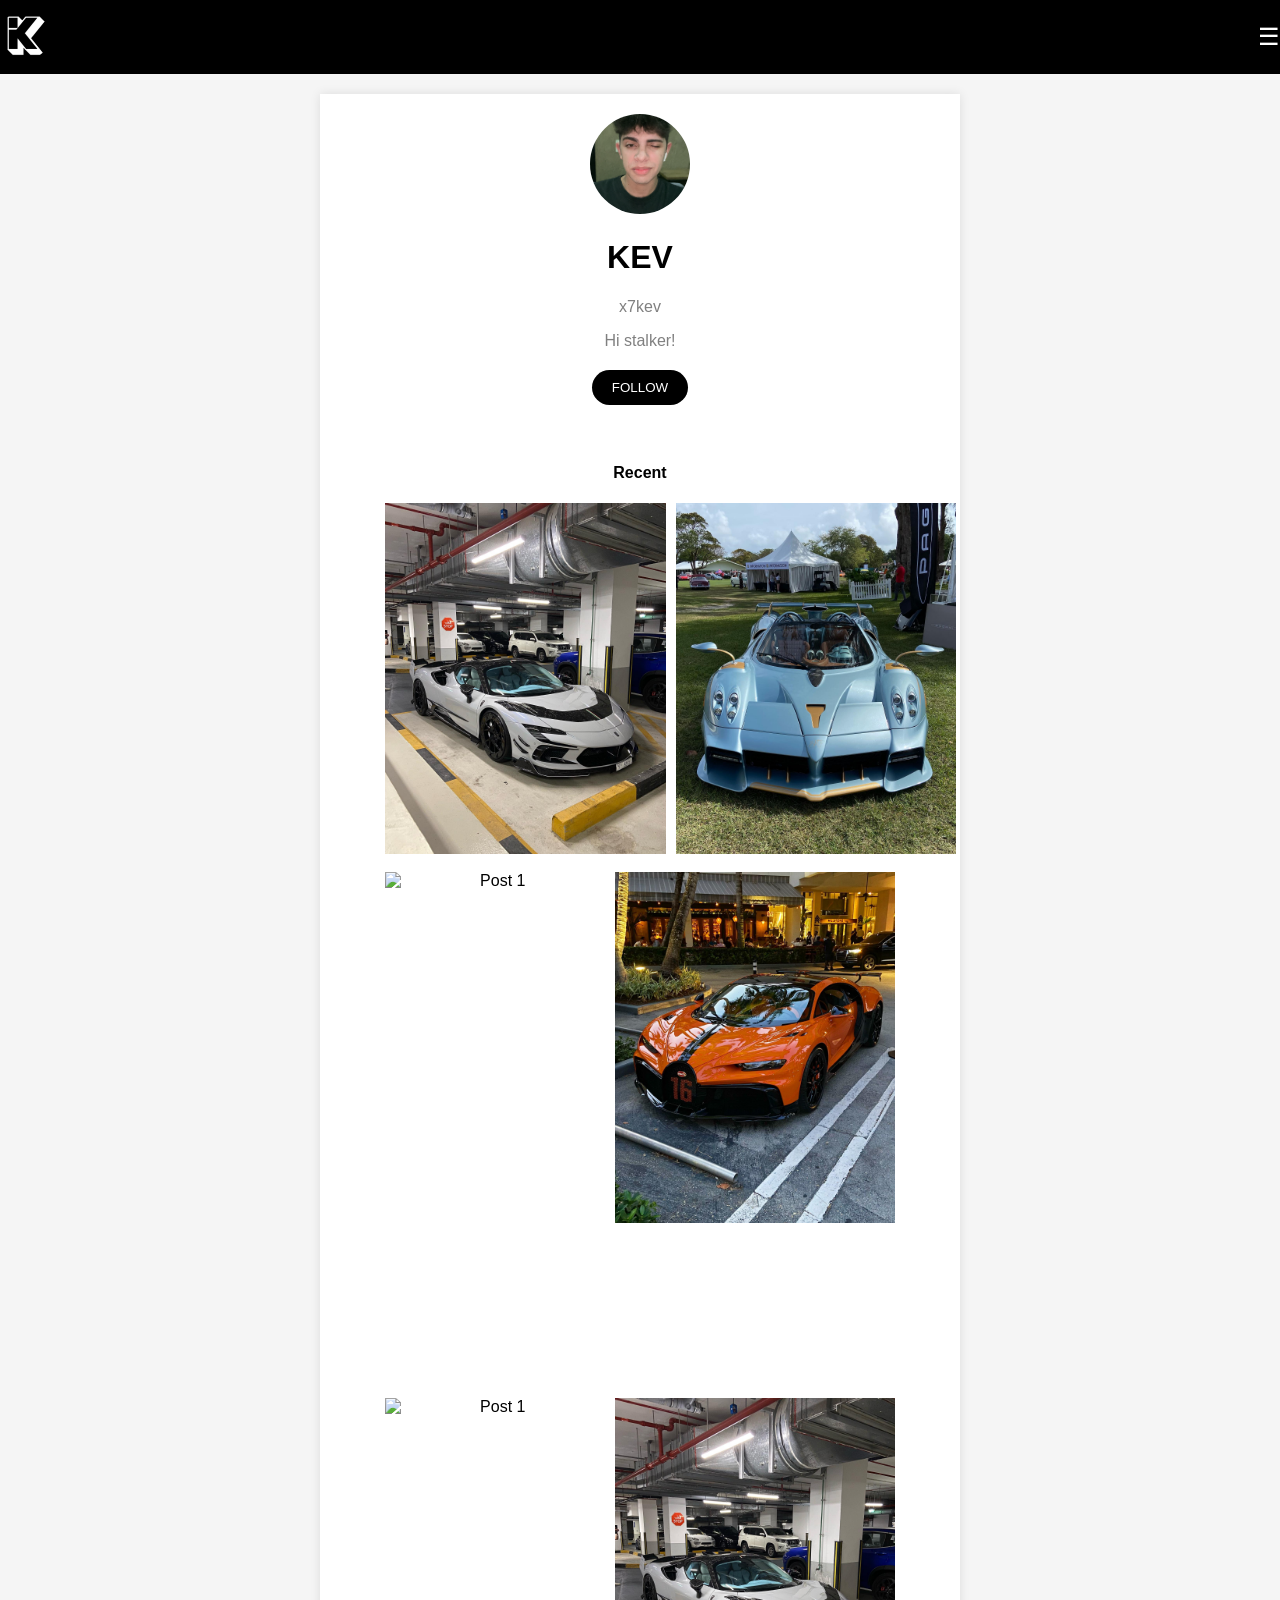
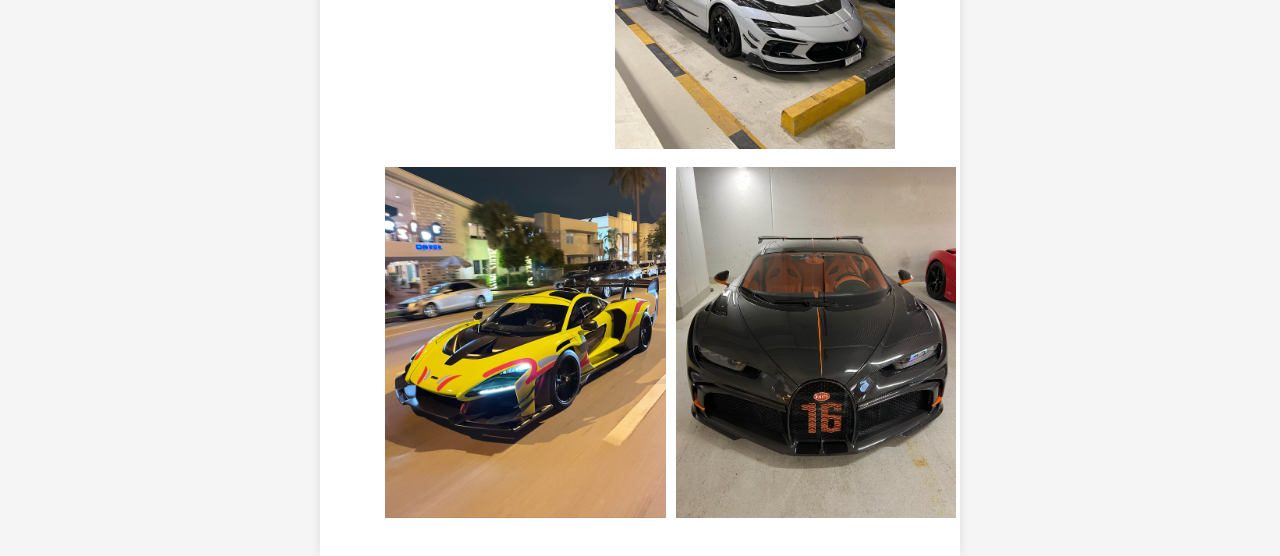
==== index.html @ edd32efb "Update index.html" ====
<!DOCTYPE html>
<html lang="es">
<head>
    <meta charset="UTF-8">
    <meta name="viewport" content="width=device-width, initial-scale=1.0">
    <title>KEV</title>
    <link rel="stylesheet" href="styles.css">
    <link rel="stylesheet" href="icon/IMG_7031.ico">
</head>
<body>
    <header>
        <div class="logo"><img src="icon/prueba4.png" alt=""></div>
        <div class="menu-icon">☰</div>
    </header>
    <main>
        <div class="profile">
            <img src="vsco_021224.jpg" alt="Profile Picture" class="profile-pic">
            <h1>KEV</h1>
            <p class="username">x7kev</p>
            <p class="about">Hi stalker!</p>
            <button class="follow-button">FOLLOW</button>
        </div>
        <div class="recent">
            <br>
            <h4>Recent</h4>
            <div class="posts">
                <img src="img/foto01.png" alt="Post 1">
                <img src="img/foto02.png" alt="Post 2">
            </div>
            <br>
            <div class="posts">
                <img src="img/foto03.png" alt="Post 1">
                <img src="img/foto04.png" alt="Post 2">
            </div>
            
<!--PRUEBA-->

<div class="video-container">
    <video src="video/video01.mp4" autoplay muted loop playsinline></video>
   
    <video src="video/video02.mp4" autoplay muted loop playsinline></video>
</div>
<!--END PRUEBA-->

<br>

<div class="posts">
    <img src="img/foto08.png" alt="Post 1">
    <img src="img/foto07.png" alt="Post 2">
</div>
<br>
<div class="posts">
    <img src="img/foto05.png" alt="Post 1">
    <img src="img/foto06.png" alt="Post 2">
</div>
</div>

<br>

</div>
    </main>
</body>
</html>
---- styles.css ----
body {
    font-family: Arial, sans-serif;
    margin: 0;
    padding: 0;
    background-color: #f5f5f5;
    display: flex;
    flex-direction: column;
    align-items: center;
    overflow-x: hidden; /* Evita el desplazamiento horizontal */
}

header {
    width: 100%;
    display: flex;
    justify-content: space-between;
    align-items: center;
    background-color: #000;
    color: #fff;
    padding: 10px 20px;
}

.logo img {
    width: 50px; /* Ajusta el ancho según sea necesario */
    height: 50px; /* Ajusta la altura según sea necesario */
    object-fit: cover;
    border-radius: 50%; /* Hace que la imagen sea circular */
}

.menu-icon {
    font-size: 24px;
    cursor: pointer;
}

main {
    background-color: #fff;
    width: 90%;
    max-width: 600px;
    margin-top: 20px;
    padding: 20px;
    box-shadow: 0 0 10px rgba(0, 0, 0, 0.1);
}

.profile {
    text-align: center;
}

.profile-pic {
    width: 100px;
    height: 100px;
    border-radius: 50%;
    object-fit: cover;
}

.username {
    color: grey;
}

.about {
    color: grey;
    margin-bottom: 20px;
}

.follow-button {
    background-color: #000;
    color: #fff;
    border: none;
    padding: 10px 20px;
    cursor: pointer;
}

.recent {
    margin-top: 20px;
}

.recent h2 {
    margin-bottom: 10px;
}

.posts {
    display: flex;
    gap: 10px;
}

.posts img {
    width: 55%;
    height: auto;
    object-fit: cover;
   
}
.follow-button {
    background-color: #000;
    color: #fff;
    border: none;
    padding: 10px 20px;
    cursor: pointer;
    border-radius: 20px; /* Bordes redondeados */
}

.recent {
    margin-top: 20px;
    width: 85%; /* Ajusta el ancho según sea necesario */
    margin-left: auto;
    margin-right: auto;
    text-align: center;
}

.recent h2 {
    margin-bottom: 10px;
}
.video-container {
    display: flex;
   
    align-items: center; /* Centra los videos horizontalmente */
    gap: 19px;
    margin-top: 20px; 
}
.video-container video {
    width: 54%;
    height: auto;
    max-width: 400px;
  
}
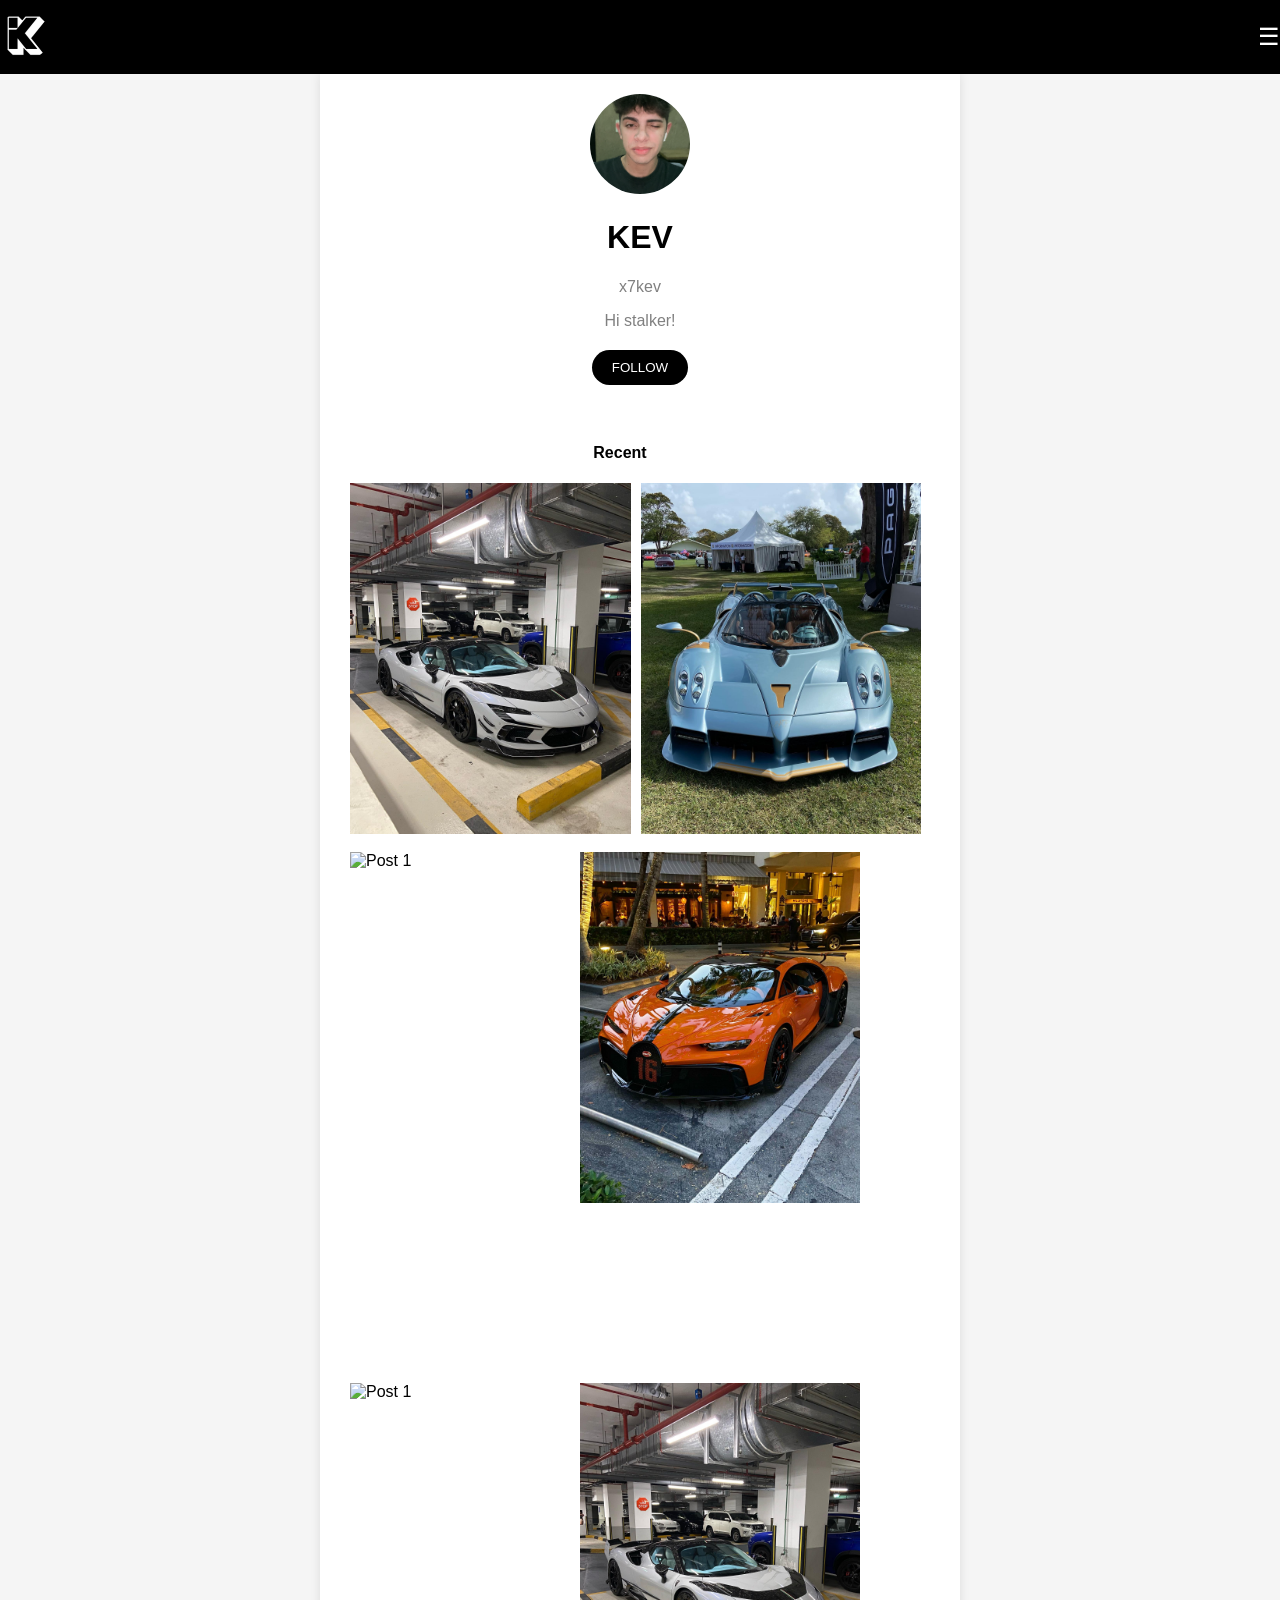
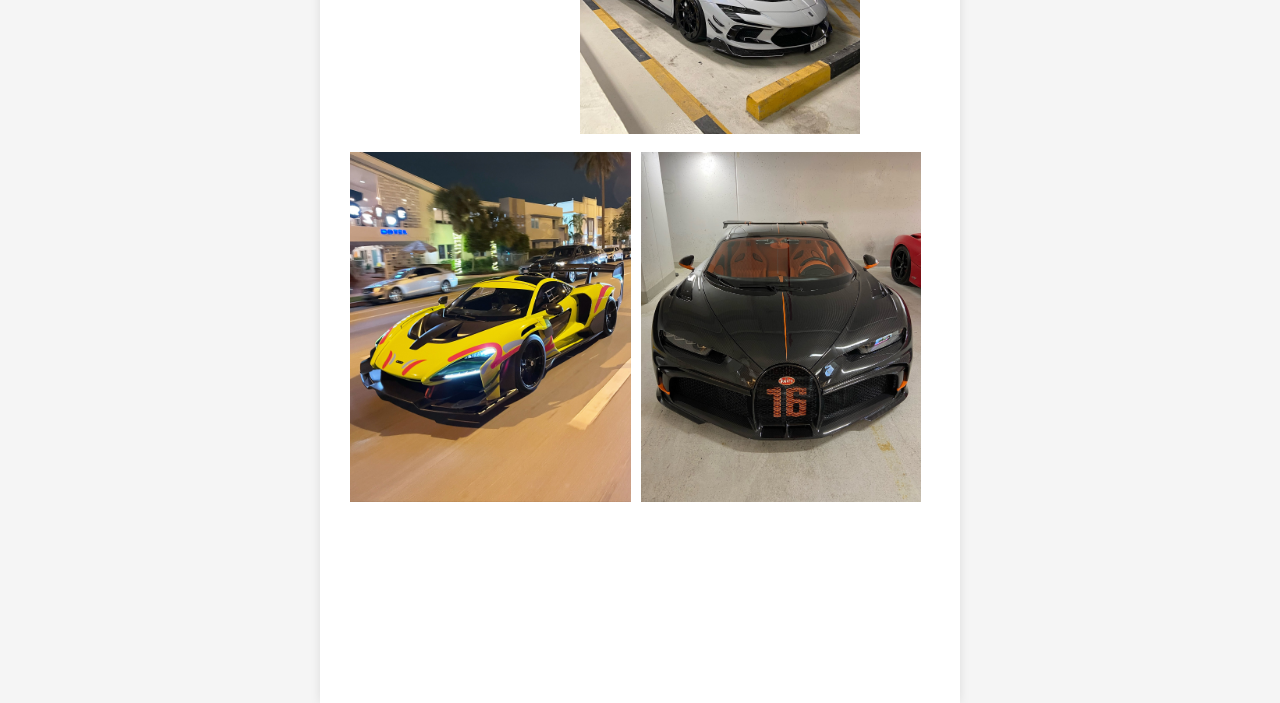
==== commit 8a667099: "Add files via upload" ====
--- a/index.html
+++ b/index.html
@@ -2,10 +2,22 @@
 <html lang="es">
 <head>
     <meta charset="UTF-8">
-    <meta name="viewport" content="width=device-width, initial-scale=1.0">
+    <meta name="viewport" content="width=device-width, initial-scale=1.0, user-scalable=no">
     <title>KEV</title>
     <link rel="stylesheet" href="styles.css">
     <link rel="stylesheet" href="icon/IMG_7031.ico">
+
+    <style>
+        html, body {
+            width: 100%;
+            overflow-x: hidden;
+        }
+        /* Asegúrate de que todo el contenido se ajuste al ancho de la pantalla */
+        .container {
+            width: 100%;
+            max-width: 100%;
+        }
+    </style>
 </head>
 <body>
     <header>
@@ -53,6 +65,11 @@
     <img src="img/foto05.png" alt="Post 1">
     <img src="img/foto06.png" alt="Post 2">
 </div>
+
+<div class="video-container">
+    <video src="video/video3.mp4" autoplay muted loop playsinline></video>
+   
+    <video src="video/video4.mp4" autoplay muted loop playsinline></video>
 </div>
 
 <br>
--- a/styles.css
+++ b/styles.css
@@ -38,6 +38,9 @@
     margin-top: 20px;
     padding: 20px;
     box-shadow: 0 0 10px rgba(0, 0, 0, 0.1);
+
+    margin: 0;
+   
 }
 
 .profile {
@@ -68,9 +71,7 @@
     cursor: pointer;
 }
 
-.recent {
-    margin-top: 20px;
-}
+
 
 .recent h2 {
     margin-bottom: 10px;
@@ -99,23 +100,26 @@
 .recent {
     margin-top: 20px;
     width: 85%; /* Ajusta el ancho según sea necesario */
-    margin-left: auto;
+    margin-left: 10px;
     margin-right: auto;
-    text-align: center;
+   
 }
 
-.recent h2 {
-    margin-bottom: 10px;
+.recent h4 {
+   
+   text-align: center;
+   margin-left: 30px;
+   
 }
 .video-container {
     display: flex;
-   
+    margin-left: 1px;
     align-items: center; /* Centra los videos horizontalmente */
-    gap: 19px;
+    gap: 5px;
     margin-top: 20px; 
 }
 .video-container video {
-    width: 54%;
+    width: 56%;
     height: auto;
     max-width: 400px;
   
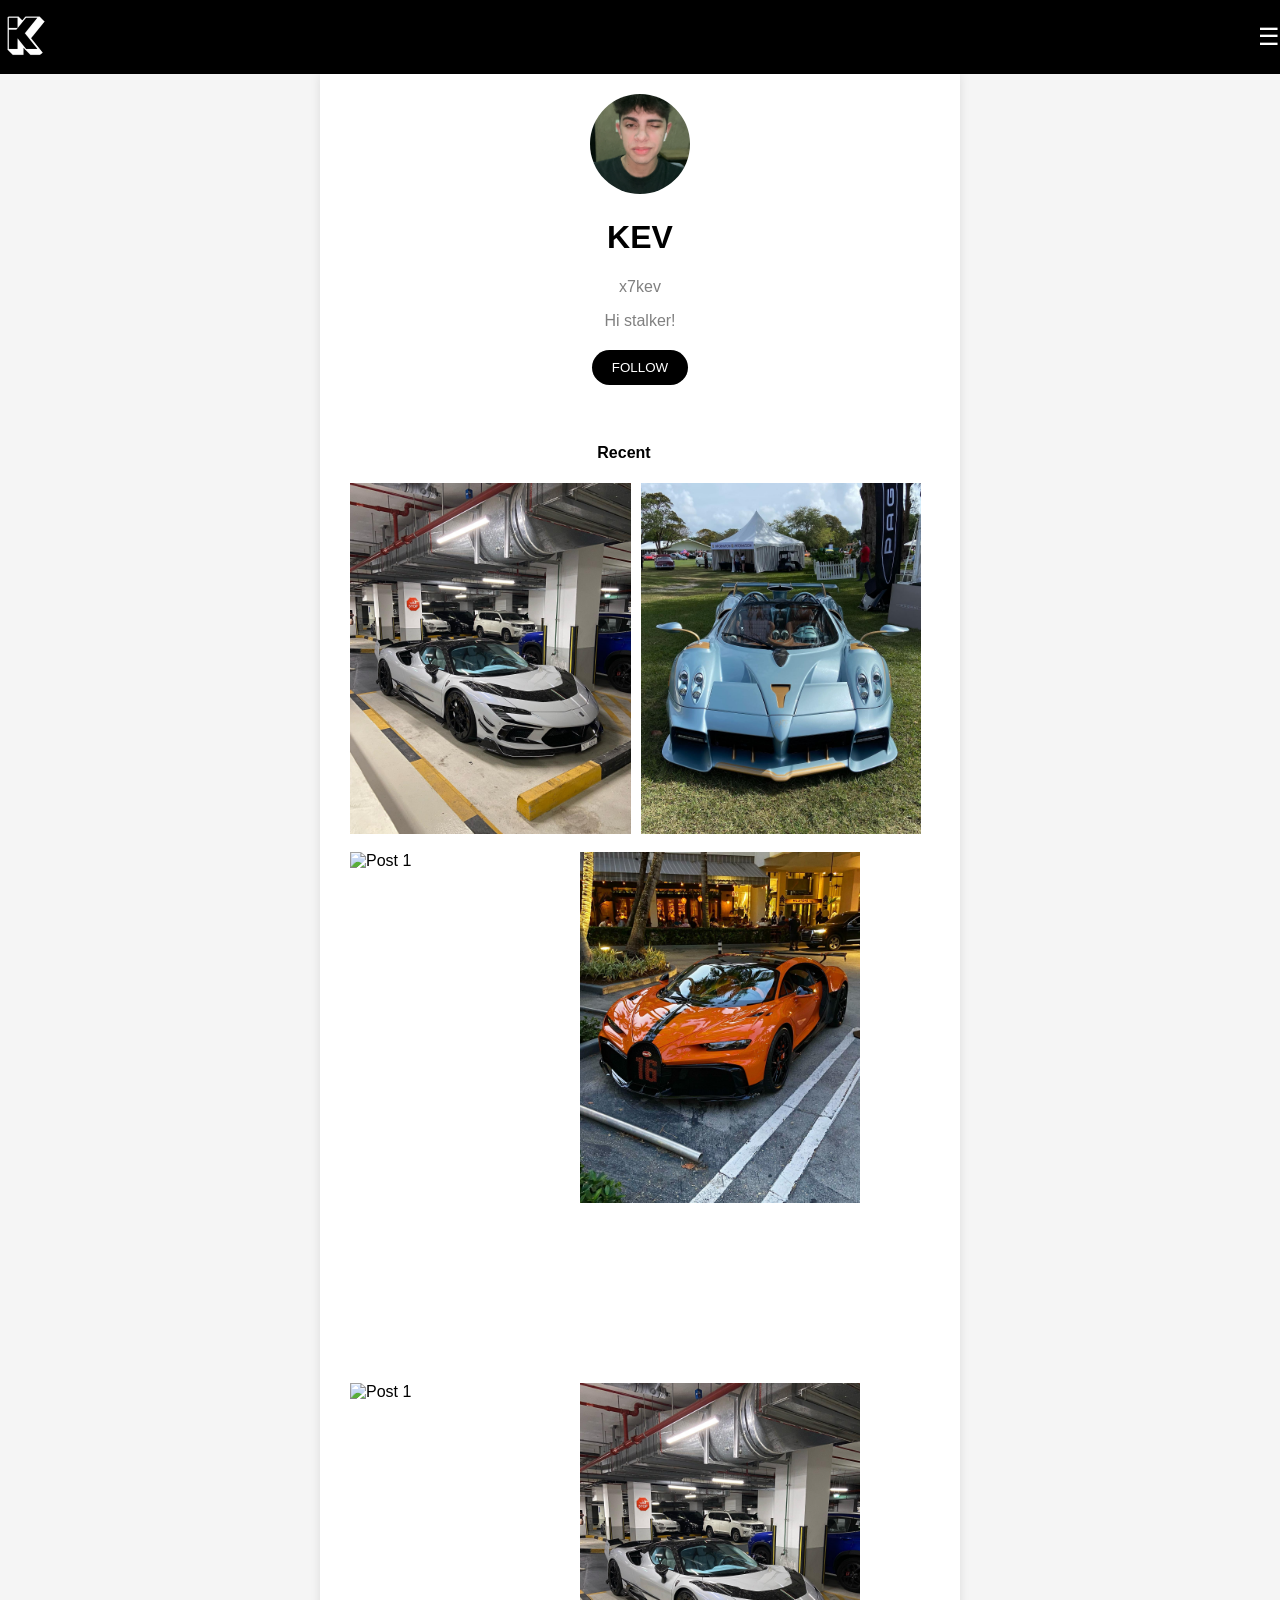
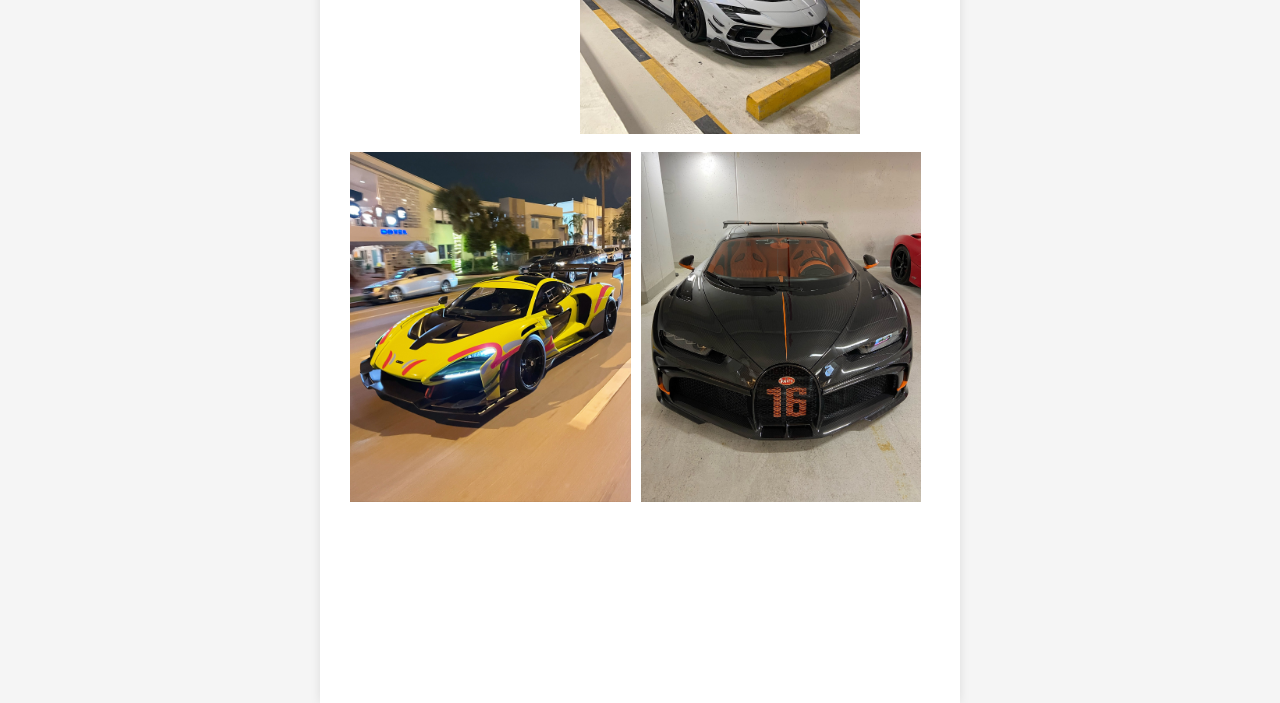
==== commit bc6aacd8: "Add files via upload" ====
--- a/index.html
+++ b/index.html
@@ -6,6 +6,8 @@
     <title>KEV</title>
     <link rel="stylesheet" href="styles.css">
     <link rel="stylesheet" href="icon/IMG_7031.ico">
+    
+   
 
     <style>
         html, body {
@@ -48,9 +50,9 @@
 <!--PRUEBA-->
 
 <div class="video-container">
-    <video src="video/video01.mp4" autoplay muted loop playsinline></video>
+    <video class="video" src="video/video01.mp4" autoplay muted loop playsinline></video>
    
-    <video src="video/video02.mp4" autoplay muted loop playsinline></video>
+    <video class="video" src="video/video02.mp4" autoplay muted loop playsinline></video>
 </div>
 <!--END PRUEBA-->
 
@@ -67,11 +69,10 @@
 </div>
 
 <div class="video-container">
-    <video src="video/video3.mp4" autoplay muted loop playsinline></video>
-   
-    <video src="video/video4.mp4" autoplay muted loop playsinline></video>
+    <video class="video" src="video/video3.mp4" autoplay muted loop playsinline></video>
+    <video class="video" src="video/video4.mp4" autoplay muted loop playsinline></video>
 </div>
-
+<script src="scripts.js"></script>
 <br>
 
 </div>
--- a/styles.css
+++ b/styles.css
@@ -108,7 +108,7 @@
 .recent h4 {
    
    text-align: center;
-   margin-left: 30px;
+   margin-left: 38px;
    
 }
 .video-container {
@@ -118,9 +118,9 @@
     gap: 5px;
     margin-top: 20px; 
 }
+
 .video-container video {
     width: 56%;
     height: auto;
     max-width: 400px;
-  
-}+}
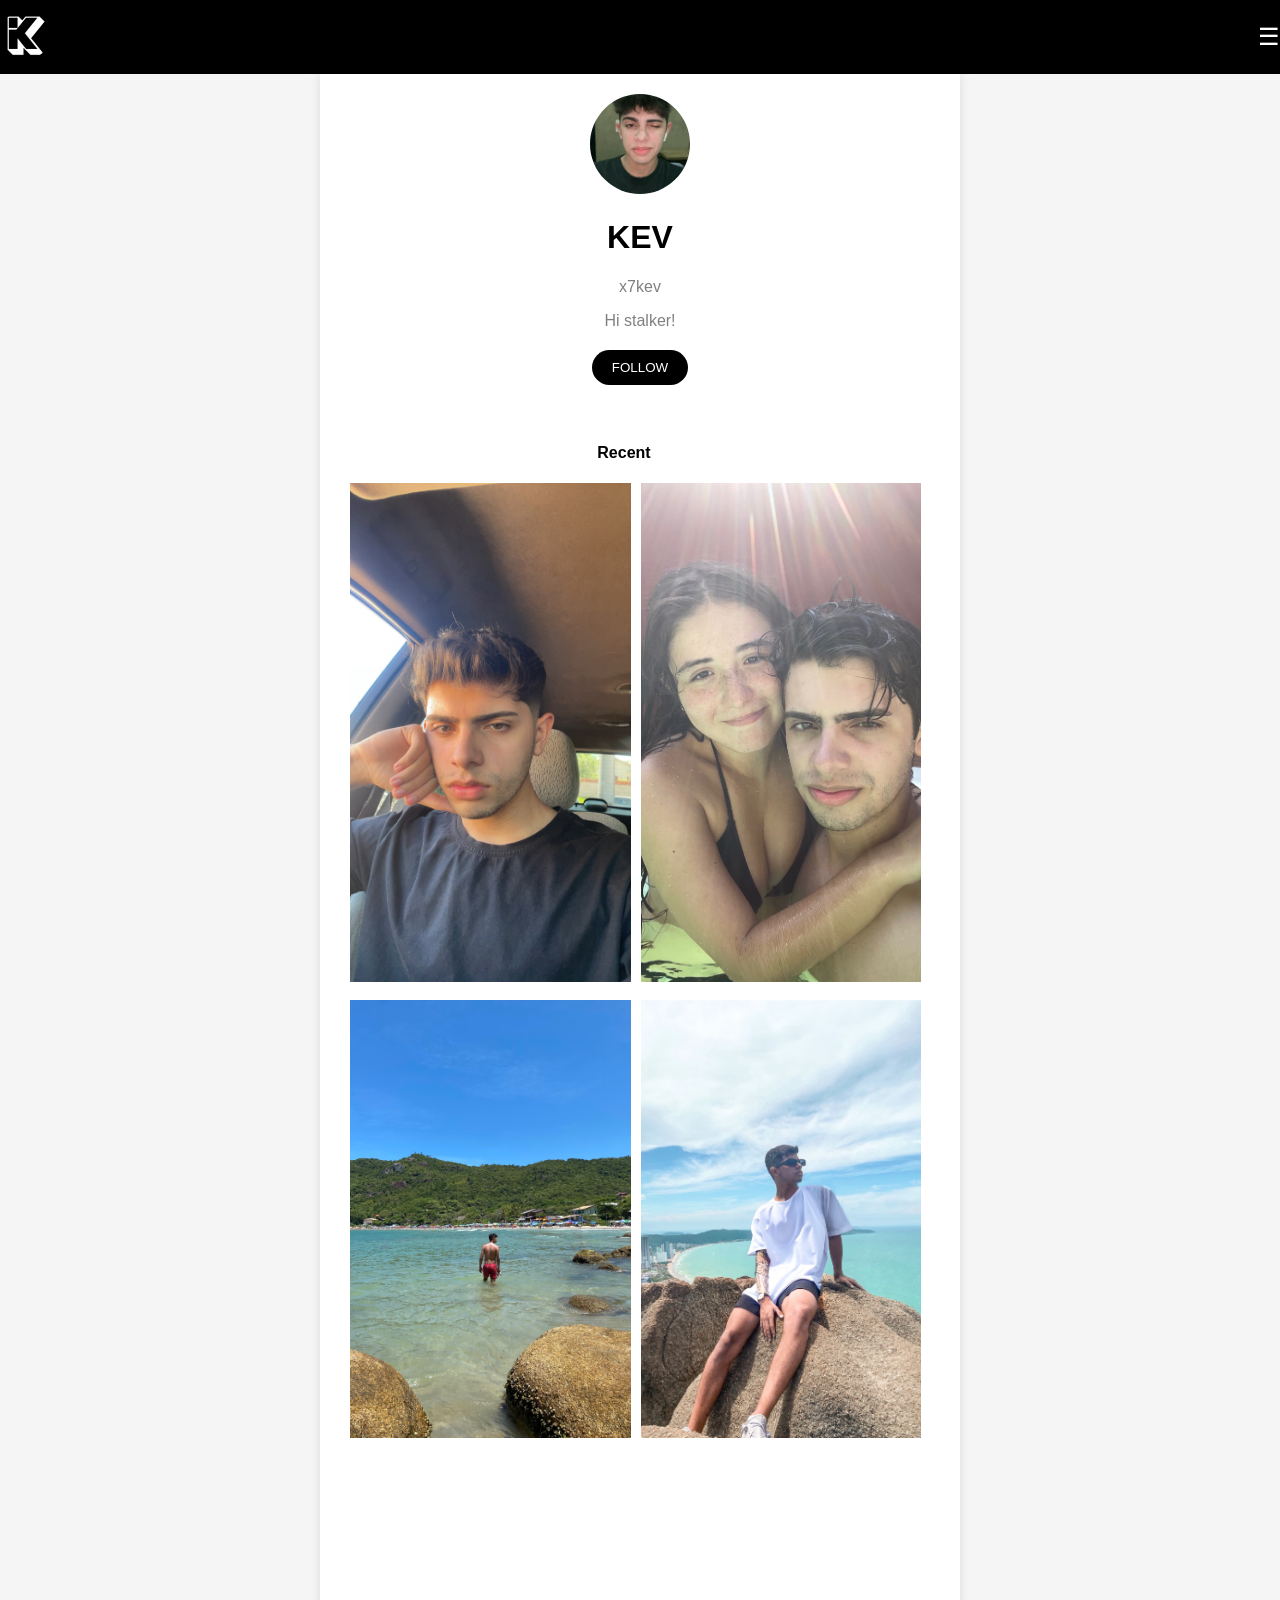
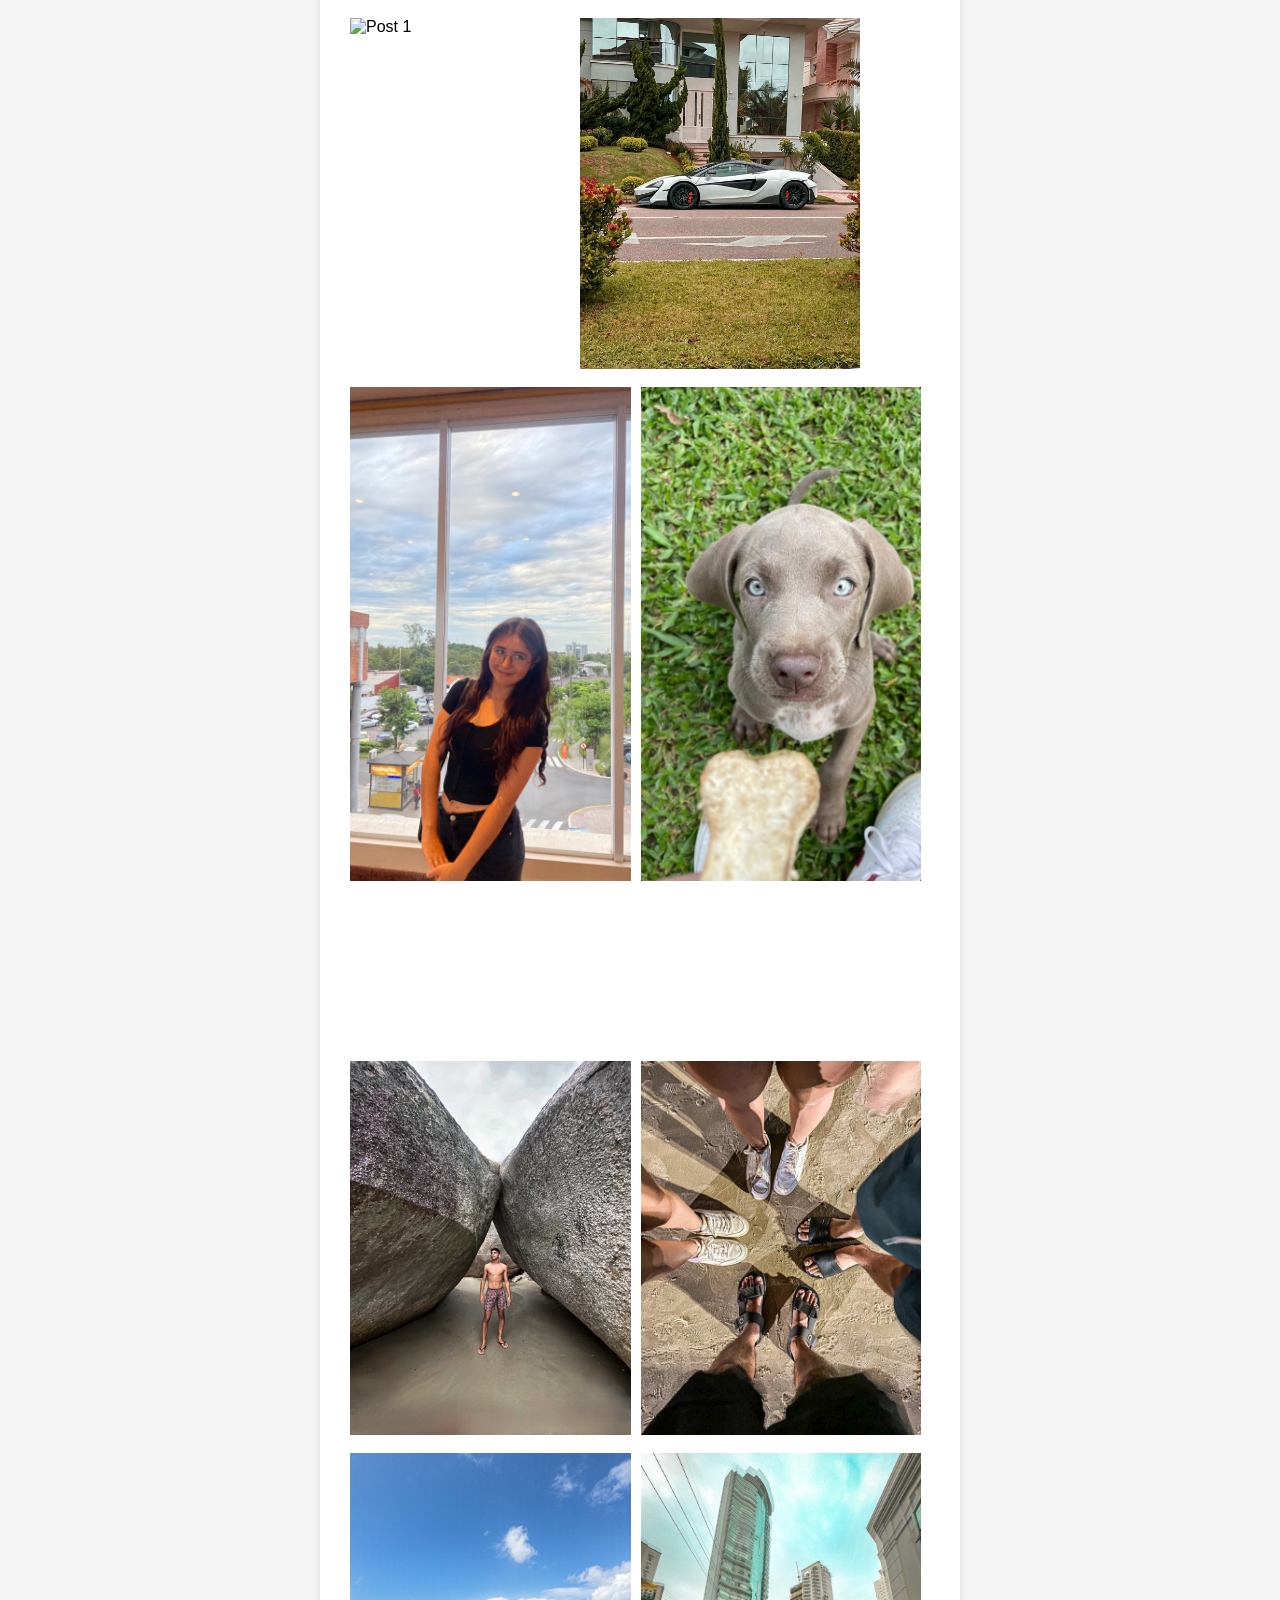
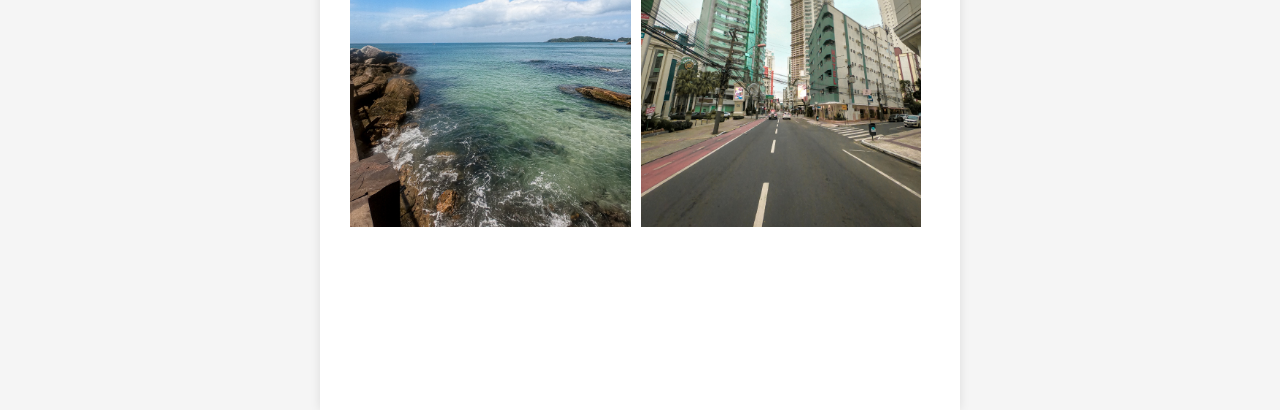
==== commit eb60e1d7: "Add files via upload" ====
--- a/index.html
+++ b/index.html
@@ -38,43 +38,55 @@
             <br>
             <h4>Recent</h4>
             <div class="posts">
-                <img src="img/foto01.png" alt="Post 1">
+                <img src="img/foto01.JPG" alt="Post 1">
                 <img src="img/foto02.png" alt="Post 2">
             </div>
             <br>
             <div class="posts">
-                <img src="img/foto03.png" alt="Post 1">
+                <img src="img/foto03.JPG" alt="Post 1">
                 <img src="img/foto04.png" alt="Post 2">
             </div>
             
 <!--PRUEBA-->
 
 <div class="video-container">
-    <video class="video" src="video/video01.mp4" autoplay muted loop playsinline></video>
+    <video class="" src="video/video01.MOV" autoplay muted loop playsinline></video>
    
-    <video class="video" src="video/video02.mp4" autoplay muted loop playsinline></video>
+    <video class="" src="video/video02.MOV" autoplay muted loop playsinline></video>
 </div>
 <!--END PRUEBA-->
 
 <br>
 
 <div class="posts">
-    <img src="img/foto08.png" alt="Post 1">
-    <img src="img/foto07.png" alt="Post 2">
+    <img src="img/foto06.JPG" alt="Post 1">
+    <img src="img/foto05.JPG" alt="Post 2">
 </div>
 <br>
 <div class="posts">
-    <img src="img/foto05.png" alt="Post 1">
-    <img src="img/foto06.png" alt="Post 2">
+    <img src="img/foto07.png" alt="Post 1">
+    <img src="img/foto08.png" alt="Post 2">
 </div>
 
 <div class="video-container">
-    <video class="video" src="video/video3.mp4" autoplay muted loop playsinline></video>
-    <video class="video" src="video/video4.mp4" autoplay muted loop playsinline></video>
+    <video class="" src="video/video3.MOV" autoplay muted loop playsinline></video>
+    <video class="video" src="video/video04.MOV" autoplay muted loop playsinline></video>
 </div>
 <script src="scripts.js"></script>
 <br>
-
+<div class="posts">
+    <img src="img/foto12.jpeg" alt="Post 1">
+    <img src="img/foto10.jpeg" alt="Post 2">
+</div>
+<br>
+<div class="posts">
+    <img src="img/foto11.jpeg" alt="Post 1">
+    <img src="img/foto09.jpeg" alt="Post 2">
+</div>
+<div class="video-container">
+    <video class="" src="video/video06.MOV" autoplay muted loop playsinline></video>
+    <video class="" src="video/video05.mov" autoplay muted loop playsinline></video>
+</div>
 </div>
     </main>
 </body>
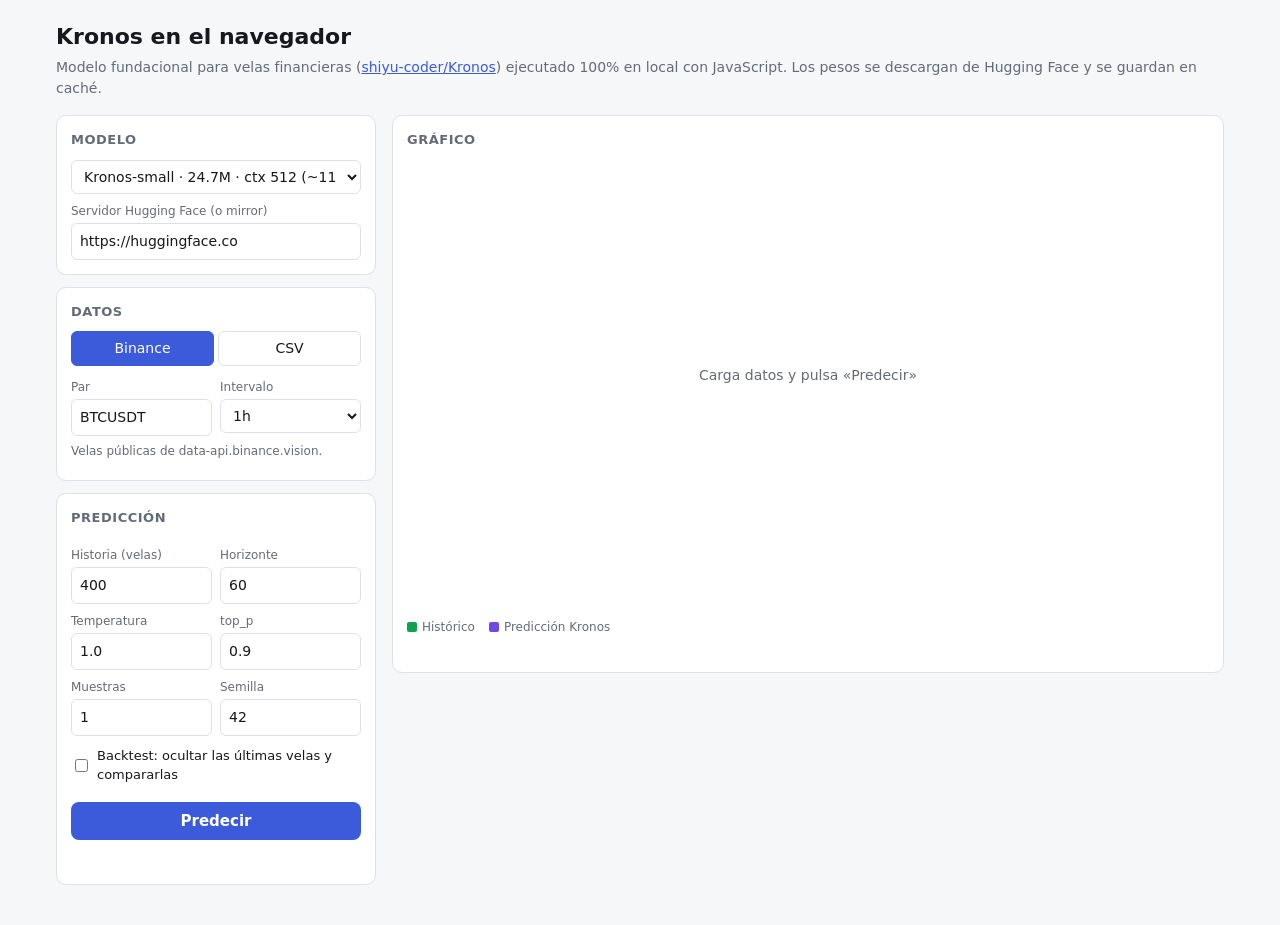
==== commit b8cc140b: "Run Kronos forecasting model in the browser Pure-JavaScript port of the Kronos tokenizer, model and " ====
--- a/index.html
+++ b/index.html
@@ -1,93 +1,151 @@
-<!DOCTYPE html>
-<html lang="es">
-<head>
-    <meta charset="UTF-8">
-    <meta name="viewport" content="width=device-width, initial-scale=1.0, user-scalable=no">
-    <title>KEV</title>
-    <link rel="stylesheet" href="styles.css">
-    <link rel="stylesheet" href="icon/IMG_7031.ico">
-    
-   
-
-    <style>
-        html, body {
-            width: 100%;
-            overflow-x: hidden;
-        }
-        /* Asegúrate de que todo el contenido se ajuste al ancho de la pantalla */
-        .container {
-            width: 100%;
-            max-width: 100%;
-        }
-    </style>
-</head>
-<body>
-    <header>
-        <div class="logo"><img src="icon/prueba4.png" alt=""></div>
-        <div class="menu-icon">☰</div>
-    </header>
-    <main>
-        <div class="profile">
-            <img src="vsco_021224.jpg" alt="Profile Picture" class="profile-pic">
-            <h1>KEV</h1>
-            <p class="username">x7kev</p>
-            <p class="about">Hi stalker!</p>
-            <button class="follow-button">FOLLOW</button>
-        </div>
-        <div class="recent">
-            <br>
-            <h4>Recent</h4>
-            <div class="posts">
-                <img src="img/foto01.JPG" alt="Post 1">
-                <img src="img/foto02.png" alt="Post 2">
-            </div>
-            <br>
-            <div class="posts">
-                <img src="img/foto03.JPG" alt="Post 1">
-                <img src="img/foto04.png" alt="Post 2">
-            </div>
-            
-<!--PRUEBA-->
-
-<div class="video-container">
-    <video class="" src="video/video01.MOV" autoplay muted loop playsinline></video>
-   
-    <video class="" src="video/video02.MOV" autoplay muted loop playsinline></video>
-</div>
-<!--END PRUEBA-->
-
-<br>
-
-<div class="posts">
-    <img src="img/foto06.JPG" alt="Post 1">
-    <img src="img/foto05.JPG" alt="Post 2">
-</div>
-<br>
-<div class="posts">
-    <img src="img/foto07.png" alt="Post 1">
-    <img src="img/foto08.png" alt="Post 2">
-</div>
-
-<div class="video-container">
-    <video class="" src="video/video3.MOV" autoplay muted loop playsinline></video>
-    <video class="video" src="video/video04.MOV" autoplay muted loop playsinline></video>
-</div>
-<script src="scripts.js"></script>
-<br>
-<div class="posts">
-    <img src="img/foto12.jpeg" alt="Post 1">
-    <img src="img/foto10.jpeg" alt="Post 2">
-</div>
-<br>
-<div class="posts">
-    <img src="img/foto11.jpeg" alt="Post 1">
-    <img src="img/foto09.jpeg" alt="Post 2">
-</div>
-<div class="video-container">
-    <video class="" src="video/video06.MOV" autoplay muted loop playsinline></video>
-    <video class="" src="video/video05.mov" autoplay muted loop playsinline></video>
-</div>
-</div>
-    </main>
-</body>
-</html>
+<!doctype html>
+<html lang="es">
+<head>
+  <meta charset="utf-8">
+  <meta name="viewport" content="width=device-width, initial-scale=1">
+  <title>Kronos en el navegador</title>
+  <meta name="description" content="Predicción de velas financieras con el modelo Kronos ejecutándose localmente en tu navegador.">
+  <style>
+    :root {
+      --bg: #f6f7f9; --panel: #ffffff; --text: #16181d; --muted: #646b78; --border: #dde1e7;
+      --accent: #3b5bdb; --accent-text: #ffffff; --up: #12a150; --down: #e03131;
+      --pred-up: #7048e8; --pred-down: #f08c00; --grid: #eceff3; --input: #ffffff;
+    }
+    @media (prefers-color-scheme: dark) {
+      :root:not([data-theme="light"]) {
+        --bg: #101216; --panel: #181b21; --text: #e7e9ee; --muted: #9aa2b1; --border: #2a2f38;
+        --accent: #5c7cfa; --accent-text: #ffffff; --up: #2fb36b; --down: #f05252;
+        --pred-up: #9775fa; --pred-down: #ffa94d; --grid: #222630; --input: #12151a;
+      }
+    }
+    * { box-sizing: border-box; }
+    body { margin: 0; background: var(--bg); color: var(--text); font: 14px/1.5 system-ui, -apple-system, "Segoe UI", Roboto, sans-serif; }
+    header { padding: 20px 16px 8px; max-width: 1200px; margin: 0 auto; }
+    h1 { font-size: 22px; margin: 0 0 4px; }
+    header p { margin: 0; color: var(--muted); }
+    a { color: var(--accent); }
+    main { max-width: 1200px; margin: 0 auto; padding: 8px 16px 40px; display: grid; grid-template-columns: 320px 1fr; gap: 16px; }
+    @media (max-width: 860px) { main { grid-template-columns: 1fr; } }
+    .panel { background: var(--panel); border: 1px solid var(--border); border-radius: 10px; padding: 14px; }
+    .panel h2 { font-size: 13px; text-transform: uppercase; letter-spacing: .04em; color: var(--muted); margin: 0 0 10px; }
+    .panel + .panel { margin-top: 12px; }
+    label { display: block; font-size: 12px; color: var(--muted); margin: 8px 0 3px; }
+    input, select { width: 100%; padding: 7px 8px; border-radius: 6px; border: 1px solid var(--border); background: var(--input); color: var(--text); font: inherit; }
+    .row { display: grid; grid-template-columns: 1fr 1fr; gap: 8px; }
+    .tabs { display: flex; gap: 4px; margin-bottom: 4px; }
+    .tabs button { flex: 1; padding: 6px; border: 1px solid var(--border); background: transparent; color: var(--text); border-radius: 6px; cursor: pointer; font: inherit; }
+    .tabs button.active { background: var(--accent); border-color: var(--accent); color: var(--accent-text); }
+    .check { display: flex; align-items: center; gap: 6px; margin-top: 10px; color: var(--text); font-size: 13px; }
+    .check input { width: auto; }
+    button.primary { width: 100%; margin-top: 14px; padding: 10px; border: 0; border-radius: 8px; background: var(--accent); color: var(--accent-text); font: 600 15px system-ui, sans-serif; cursor: pointer; }
+    button.primary:disabled { opacity: .55; cursor: progress; }
+    button.secondary { padding: 6px 10px; border: 1px solid var(--border); border-radius: 6px; background: transparent; color: var(--text); cursor: pointer; font: inherit; }
+    .hint { font-size: 12px; color: var(--muted); margin: 6px 0 0; }
+    .status { margin-top: 10px; font-size: 13px; min-height: 20px; }
+    .status.error { color: var(--down); }
+    progress { width: 100%; height: 8px; margin-top: 6px; }
+    #chartWrap { position: relative; }
+    canvas { width: 100%; height: 460px; display: block; }
+    #tooltip { position: absolute; pointer-events: none; background: var(--panel); border: 1px solid var(--border); border-radius: 6px; padding: 6px 8px; font-size: 12px; display: none; white-space: nowrap; box-shadow: 0 2px 8px rgba(0,0,0,.15); }
+    .legend { display: flex; flex-wrap: wrap; gap: 14px; font-size: 12px; color: var(--muted); margin-top: 8px; }
+    .legend span::before { content: ""; display: inline-block; width: 10px; height: 10px; border-radius: 2px; margin-right: 5px; vertical-align: -1px; background: var(--c); }
+    .stats { display: grid; grid-template-columns: repeat(auto-fit, minmax(140px, 1fr)); gap: 8px; margin-top: 12px; }
+    .stat { border: 1px solid var(--border); border-radius: 8px; padding: 8px 10px; }
+    .stat b { display: block; font-size: 16px; }
+    .stat small { color: var(--muted); }
+    .tablewrap { max-height: 300px; overflow: auto; margin-top: 10px; }
+    table { border-collapse: collapse; width: 100%; font-size: 12px; font-variant-numeric: tabular-nums; }
+    th, td { padding: 4px 8px; border-bottom: 1px solid var(--grid); text-align: right; }
+    th:first-child, td:first-child { text-align: left; }
+    th { position: sticky; top: 0; background: var(--panel); color: var(--muted); font-weight: 500; }
+    .toolbar { display: flex; justify-content: space-between; align-items: center; gap: 8px; flex-wrap: wrap; }
+    .hidden { display: none; }
+  </style>
+</head>
+<body>
+  <header>
+    <h1>Kronos en el navegador</h1>
+    <p>Modelo fundacional para velas financieras (<a href="https://github.com/shiyu-coder/Kronos" target="_blank" rel="noopener">shiyu-coder/Kronos</a>) ejecutado 100% en local con JavaScript. Los pesos se descargan de Hugging Face y se guardan en caché.</p>
+  </header>
+  <main>
+    <section>
+      <div class="panel">
+        <h2>Modelo</h2>
+        <select id="model">
+          <option value="mini">Kronos-mini · 4.1M · ctx 2048 (~20 MB)</option>
+          <option value="small" selected>Kronos-small · 24.7M · ctx 512 (~110 MB)</option>
+          <option value="base">Kronos-base · 102M · ctx 512 (~420 MB, lento)</option>
+        </select>
+        <label for="hub">Servidor Hugging Face (o mirror)</label>
+        <input id="hub" value="https://huggingface.co">
+      </div>
+
+      <div class="panel">
+        <h2>Datos</h2>
+        <div class="tabs">
+          <button data-src="binance" class="active">Binance</button>
+          <button data-src="csv">CSV</button>
+        </div>
+        <div id="src-binance">
+          <div class="row">
+            <div><label for="symbol">Par</label><input id="symbol" value="BTCUSDT"></div>
+            <div><label for="interval">Intervalo</label>
+              <select id="interval">
+                <option>5m</option><option>15m</option><option>30m</option><option selected>1h</option><option>4h</option><option>1d</option>
+              </select>
+            </div>
+          </div>
+          <p class="hint">Velas públicas de data-api.binance.vision.</p>
+        </div>
+        <div id="src-csv" class="hidden">
+          <label for="csv">Archivo CSV</label>
+          <input id="csv" type="file" accept=".csv,text/csv">
+          <p class="hint">Columnas: <code>timestamps</code> (o date/time), <code>open, high, low, close</code> y opcionalmente <code>volume, amount</code>.</p>
+        </div>
+        <p id="dataInfo" class="hint"></p>
+      </div>
+
+      <div class="panel">
+        <h2>Predicción</h2>
+        <div class="row">
+          <div><label for="lookback">Historia (velas)</label><input id="lookback" type="number" min="16" value="400"></div>
+          <div><label for="predLen">Horizonte</label><input id="predLen" type="number" min="1" value="60"></div>
+        </div>
+        <div class="row">
+          <div><label for="temp">Temperatura</label><input id="temp" type="number" step="0.1" min="0.1" value="1.0"></div>
+          <div><label for="topP">top_p</label><input id="topP" type="number" step="0.05" min="0.05" max="1" value="0.9"></div>
+        </div>
+        <div class="row">
+          <div><label for="samples">Muestras</label><input id="samples" type="number" min="1" max="50" value="1"></div>
+          <div><label for="seed">Semilla</label><input id="seed" type="number" value="42"></div>
+        </div>
+        <label class="check"><input id="backtest" type="checkbox"> Backtest: ocultar las últimas velas y compararlas</label>
+        <button id="run" class="primary">Predecir</button>
+        <div id="status" class="status"></div>
+        <progress id="progress" class="hidden" max="1" value="0"></progress>
+      </div>
+    </section>
+
+    <section>
+      <div class="panel">
+        <div class="toolbar">
+          <h2 id="chartTitle" style="margin:0">Gráfico</h2>
+          <button id="download" class="secondary hidden">Descargar CSV</button>
+        </div>
+        <div id="chartWrap">
+          <canvas id="chart"></canvas>
+          <div id="tooltip"></div>
+        </div>
+        <div class="legend">
+          <span style="--c: var(--up)">Histórico</span>
+          <span style="--c: var(--pred-up)">Predicción Kronos</span>
+          <span id="legendActual" class="hidden" style="--c: var(--muted)">Real (backtest)</span>
+        </div>
+        <div id="stats" class="stats"></div>
+        <div class="tablewrap"><table id="table"></table></div>
+      </div>
+    </section>
+  </main>
+  <script type="module" src="app.js"></script>
+</body>
+</html>
